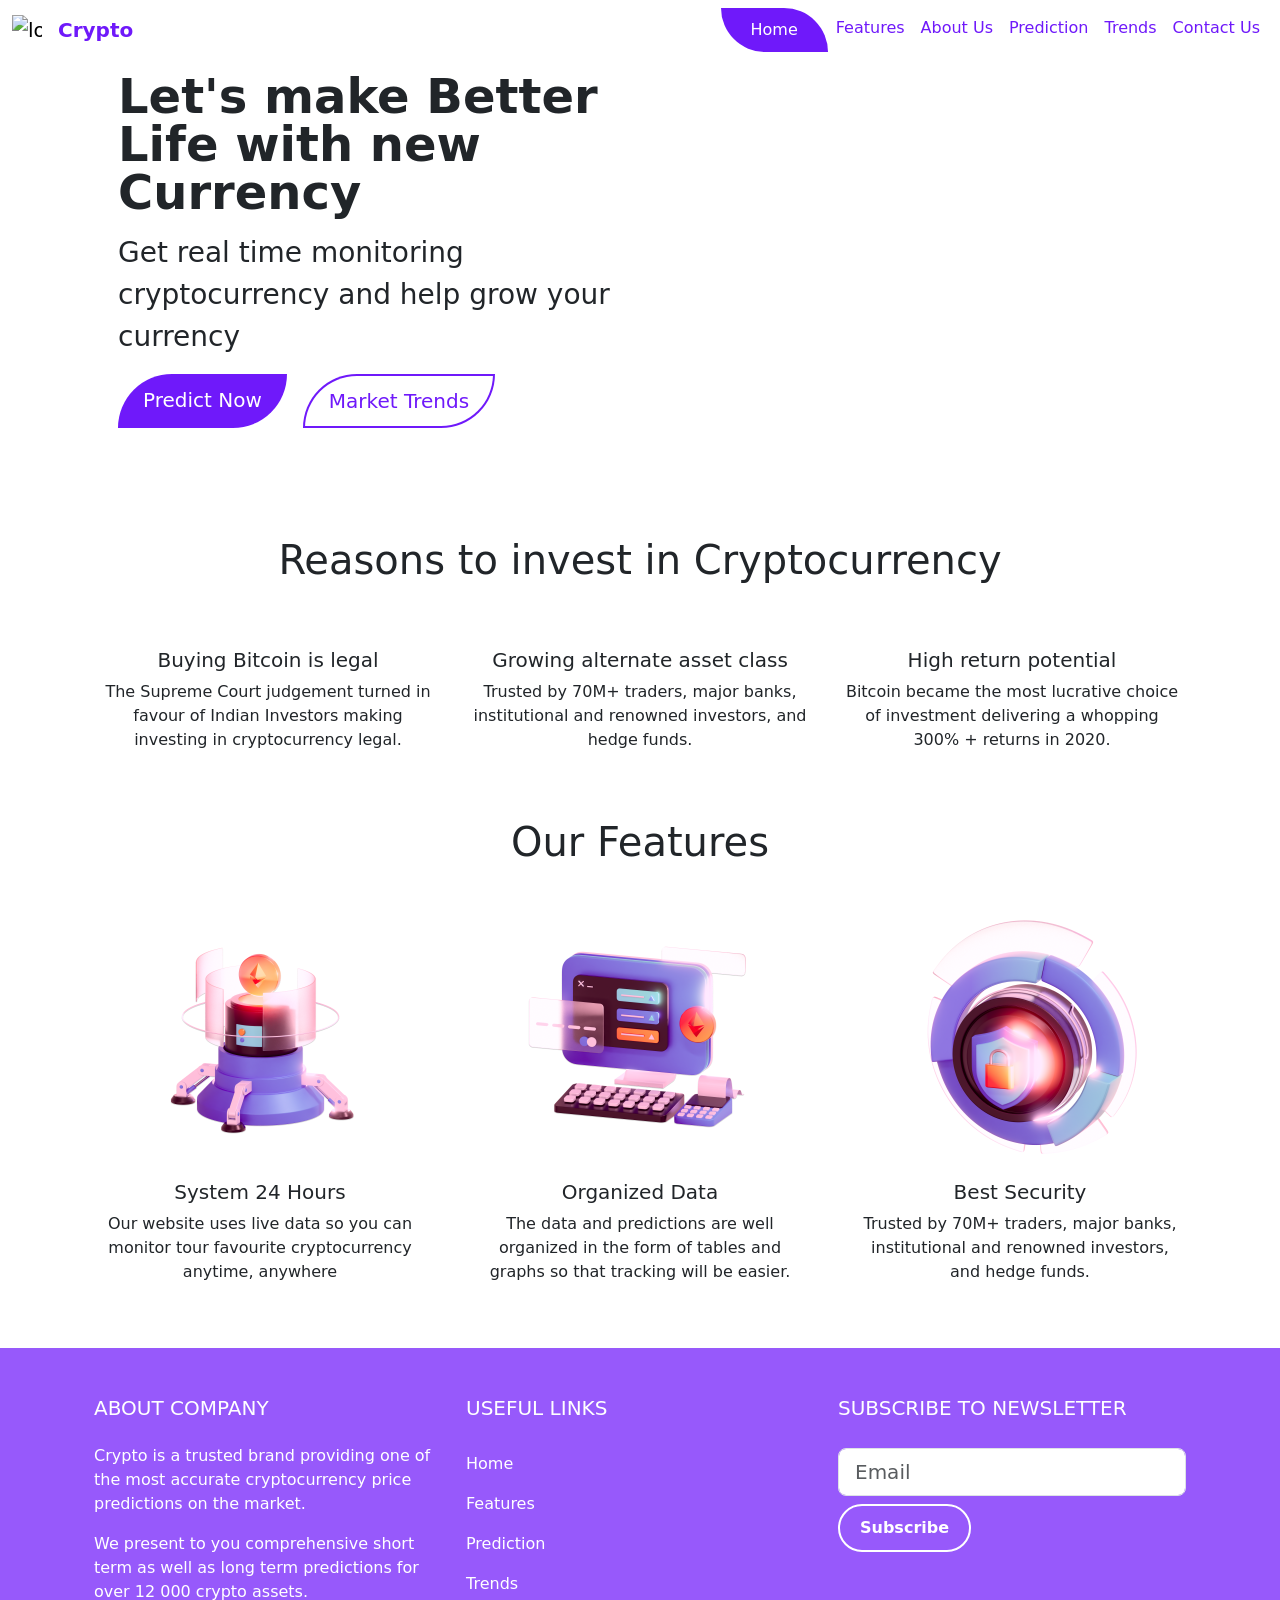
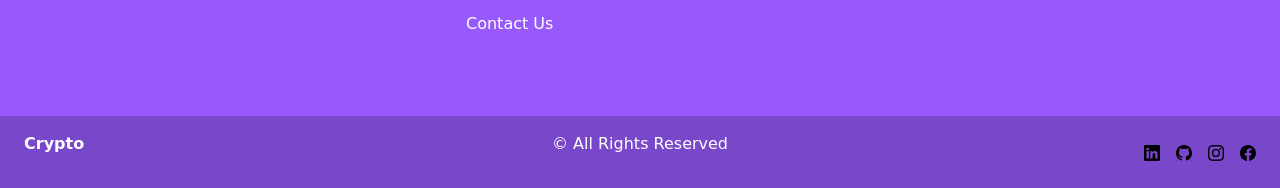
==== index.html @ be85355a "new file:   .streamlit/config.toml 	new file:   app.html 	new file:   comparison.py 	new file:   con" ====
<!DOCTYPE html>
<html lang="en">
  <head>
    <!-- Required meta tags -->
    <meta charset="utf-8" />
    <meta name="viewport" content="width=device-width, initial-scale=1" />

    <!-- Bootstrap CSS -->
    <link
      href="https://cdn.jsdelivr.net/npm/bootstrap@5.1.3/dist/css/bootstrap.min.css"
      rel="stylesheet"
      integrity="sha384-1BmE4kWBq78iYhFldvKuhfTAU6auU8tT94WrHftjDbrCEXSU1oBoqyl2QvZ6jIW3"
      crossorigin="anonymous"
    />
    <link
      href="https://cdn.jsdelivr.net/npm/bootstrap@5.1.3/dist/css/bootstrap.min.css"
      rel="stylesheet"
      integrity="sha384-1BmE4kWBq78iYhFldvKuhfTAU6auU8tT94WrHftjDbrCEXSU1oBoqyl2QvZ6jIW3"
      crossorigin="anonymous"
    />
    <script
      src="https://code.jquery.com/jquery-3.6.0.min.js"
      integrity="sha256-/xUj+3OJU5yExlq6GSYGSHk7tPXikynS7ogEvDej/m4="
      crossorigin="anonymous"
    ></script>
    <link
      rel="stylesheet"
      type="text/css"
      href="https://cdn.datatables.net/1.11.4/css/jquery.dataTables.css"
    />
    <script
      type="text/javascript"
      charset="utf8"
      src="https://cdn.datatables.net/1.11.4/js/jquery.dataTables.js"
    ></script>
    <script src="https://ajax.googleapis.com/ajax/libs/jquery/2.2.0/jquery.min.js"></script>

    <link rel="stylesheet" href="style.css" />
    <!-- <script src="index.js"></script> -->
    <title>Crypto</title>
  </head>
  <body>
    <!-- <h1>Hello, world!</h1> -->

    <!-- <header class="d-flex flex-wrap justify-content-center py-3 mb-4 "> -->
    <nav class="navbar navbar-expand-lg navbar-light" style="color: #6f19fa">
      <div class="container-fluid" style="color: #6f19fa">
        <img
          class="navbar-brand"
          src="https://img.icons8.com/ios/50/000000/bitcoin-exchange--v1.png"
          width="30px"
          alt="logo"/>

        <a class="navbar-brand fw-bold" href="#" style="color: #6f19fa">Crypto</a>
        <button
          fill="black"
          class="navbar-toggler"
          type="button"
          data-bs-toggle="collapse"
          data-bs-target="#navbarSupportedContent"
          aria-controls="navbarSupportedContent"
          aria-expanded="false"
          aria-label="Toggle navigation">
          <span class="navbar-toggler-icon"
            ><i class="fa fa-navicon"
              style="color: rgb(98, 0, 255); font-size: 28px"></i></span>
        </button>

        <div
          class="collapse navbar-collapse flex-grow-1 text-right"
          id="navbarSupportedContent" >
          <!-- <div class="d-flex flex-wrap justify-content-end"> -->
          <ul class="navbar-nav ms-auto flex-nowrap" style="color: #6f19fa">
            <li class="nav-item">
              <a class="nav-link active" aria-current="page" href="index.html">Home</a>
            </li>
            <li class="nav-item">
              <a class="nav-link" href="#features">Features</a>
            </li>
            <li class="nav-item">
              <a class="nav-link" href="#about">About Us</a>
            </li>
            <li class="nav-item">
              <a class="nav-link" href="app.html">Prediction</a>
            </li>
            <li class="nav-item">
              <a class="nav-link" href="market.html">Trends</a>
            </li>
            <!-- <li class="nav-item">
              <a class="nav-link">About Us</a>
            </li> -->
            <li class="nav-item">
              <a class="nav-link" href="contact.html">Contact Us</a>
            </li>
          </ul>
        </div>
        <!-- </div> -->
      </div>
    </nav>

    <div class="container col-xxl-8 px-5 py-1">
      <div class="row flex-lg-row-reverse align-items-center g-2 py-2">
          <div class="col-10 col-sm-8 col-lg-6">
            <script src="https://unpkg.com/@lottiefiles/lottie-player@latest/dist/lottie-player.js"></script>

             <lottie-player
              src="https://assets10.lottiefiles.com/packages/lf20_yc9ywdm7.json"
              background="transparent"
              speed="2"
              loop
              autoplay class="d-block mx-lg-auto img-fluid" alt="Bootstrap Themes" width="700"
                  height="500" loading="lazy"></lottie-player>
          </div>
          <div class="col-lg-6">
              <h1 class="display-5 fw-bold lh-1 mb-3">Let's make Better Life with new Currency</h1>
              <p class="lead fs-3"> Get real time monitoring cryptocurrency and help grow your
                currency</p>
              <div class="d-grid gap-2 d-md-flex justify-content-md-start">
                  <a id="" href="" class="btn2 btn btn-lg px-4 me-md-2" href="app.html"
                  >Predict Now</a>
                  <a class="btn3 btn btn-lg px-4" href="market.html">Market Trends</a>
              </div>
          </div>
      </div>
  </div>

    <div class="container">
      <!-- <img src="aave.png" alt="" class="bitcoin" width="200px"> -->
        <h1 class="col text-center mt-3 pt-5 mt-5 mb-5">
          Reasons to invest in Cryptocurrency
        </h1>

        <!-- <div class="row gap-5">
           -->
  
        <!-- <div class="col col-md-12"> -->
          <div class="card-group">
          <div class="card">
            <center>
            <div class="card-body">
              <h5 class="card-title">Buying Bitcoin is legal</h5>
              <p class="card-text">
                The Supreme Court judgement turned in favour of Indian Investors
                making investing in cryptocurrency legal.
              </p>
              <!--         <a href="#" class="btn btn-primary">Go somewhere</a> -->
            </div>
          </center>
          </div>
        <!-- </div> -->
        <!-- <div class="col "> -->
          <div class="card" >
            <center>
            <div class="card-body">
              <h5 class="card-title">Growing alternate asset class</h5>
              <p class="card-text">
                Trusted by 70M+ traders, major banks, institutional and renowned
                investors, and hedge funds.
              </p>
              <!--         <a href="#" class="btn btn-primary">Go somewhere</a> -->
            </div>
          </center>
          </div>
        <!-- </div> -->
        <!-- <div class="col"> -->
          <div class="card" >
            <center>
            <div class="card-body">
              <h5 class="card-title">High return potential</h5>
              <p class="card-text">
                Bitcoin became the most lucrative choice of investment
                delivering a whopping 300% + returns in 2020.
              </p>
              <!--         <a href="#" class="btn btn-primary">Go somewhere</a> -->
            </div>
          </center>
          </div>
        </div>
      </div>
    
    </div>

    


    <div class="container space2" id="features">
      <h1 class="text-center mb-5">Our Features</h1>
      <div class="row">
        <div class="col">
          <div class="card" >
            <center>
              <img
                src="img/server.png"
                class="card-img-top"
                alt="..."
                style="width: 250px"
              />
              <div class="card-body">
                <h5 class="card-title">System 24 Hours</h5>
                <p class="card-text">
                  Our website uses live data so you can monitor tour favourite
                  cryptocurrency anytime, anywhere
                </p>
                <!--         <a href="#" class="btn btn-primary">Go somewhere</a> -->
              </div>
            </center>
          </div>
        </div>

        <div class="col">
          <div class="card" >
            <center>
              <img
                src="img/payment1.png"
                class="card-img-top"
                alt="..."
                style="width: 250px"
              />
              <div class="card-body">
                <h5 class="card-title">Organized Data</h5>
                <p class="card-text">
                  The data and predictions are well organized in the form of
                  tables and graphs so that tracking will be easier.
                </p>
                <!--         <a href="#" class="btn btn-primary">Go somewhere</a> -->
              </div>
            </center>
          </div>
        </div>
        <div class="col">
          <div class="card" >
            <center>
              <img
                src="img/security.png"
                class="card-img-top"
                alt="..."
                style="width: 250px"
              />
              <div class="card-body">
                <h5 class="card-title">Best Security</h5>
                <p class="card-text">
                  Trusted by 70M+ traders, major banks, institutional and
                  renowned investors, and hedge funds.
                </p>
                <!--         <a href="#" class="btn btn-primary">Go somewhere</a> -->
              </div>
            </center>
          </div>
        </div>
      </div>
    </div>

    <div class=" mt-5" id="about">

      <footer class="text-white text-center text-lg-start " style="background-color: #6f19fab7;">
        <!-- Grid container -->
        <div class="container p-4">
          <!--Grid row-->
          <div class="row mt-4">
            <!--Grid column-->
            <div class="col-lg-4 col-md-12 mb-2 mb-md-0">
              <h5 class="text-uppercase mb-4">About company</h5>
    
              <p class="fw-4">
                Crypto is a trusted brand providing one of the most accurate cryptocurrency price predictions on the market. 

              </p>
    
              <p class="fw-4">
We present to you comprehensive short term as well as long term predictions for over 12 000 crypto assets.
              </p>
  
            </div>
            <!--Grid column-->
    
            <div class="col-lg-4 col-md-6 mb-2 mb-md-0">
              <h5 class="text-uppercase mb-4">Useful Links</h5>
              <ul class="navbar-nav ms-auto flex-nowrap">
                  <li class="nav-item">
                    <a class="nav-link" aria-current="page" href="index.html" style="color:white; font-weight:500;">Home</a>
                  </li>
                  <li class="nav-item">
                    <a class="nav-link" href="#features" style="color:white; font-weight:500;">Features</a>
                  </li>
                  <li class="nav-item">
                    <a class="nav-link" href="app.html" style="color:white; font-weight:500;">Prediction</a>
                  </li>
                  <li class="nav-item">
                    <a class="nav-link" href="market.html" style="color:white; font-weight:500;">Trends</a>
                  </li>
                  <!-- <li class="nav-item">
                    <a class="nav-link">About Us</a>
                  </li> -->
                  <li class="nav-item">
                    <a class="nav-link" href="contact.html" style="color:white; font-weight:500;">Contact Us</a>
                  </li>
                </ul>
  
            </div>
  
            <!--Grid column-->
            <div class="col-lg-4 col-md-6 mb-2 mb-md-0">
              <h5 class="text-uppercase mb-4 pb-1">Subscribe to Newsletter</h5>
<form name="subscribe" method="POST" data-netlify="true">
          <div class="form-outline form-white mb-4">
            <input type="email" id="formControlLg" class="form-control form-control-lg" name="email" placeholder="Email"/>
            <!-- <label class="form-label" for="formControlLg">Search</label> -->
            <button class="btn mt-2 btn4" type="submit">Subscribe</button>
          </div>
        </form>
            </div>
            <!--Grid column-->
    
            <!--Grid column-->
  
            <!--Grid column-->
          </div>
          <!--Grid row-->
        </div>
        <!-- Grid container -->
    
        <!-- Copyright -->
        <!-- <div class="text-center p-3" style="background-color: rgba(0, 0, 0, 0.2);">
          © 2020 Copyright:
          <a class="text-white" href="https://mdbootstrap.com/">MDBootstrap.com</a>
        </div> -->
        <div class="" style="background-color: rgba(0, 0, 0, 0.2);">
          <footer
            class="d-flex mt-5 flex-wrap justify-content-between align-items-center py-3 ">
            <div class="col-md-4 d-flex align-items-center">
              <p class="ms-4 fw-bold">Crypto</p>
            </div>
            <p class="center">&copy; All Rights Reserved</p>
    
            <ul class="nav col-md-4 justify-content-end list-unstyled d-flex pe-4">
              <li class="ms-3">
                <a
                  class=""
                  href="https://www.linkedin.com/in/nandita-patra-ba6281208/"
                  target="blank"
                >
                  <svg
                    xmlns="http://www.w3.org/2000/svg"
                    width="16"
                    height="16"
                    fill="black"
                    class="bi bi-linkedin"
                    viewBox="0 0 16 16"
                  >
                    <path
                      d="M0 1.146C0 .513.526 0 1.175 0h13.65C15.474 0 16 .513 16 1.146v13.708c0 .633-.526 1.146-1.175 1.146H1.175C.526 16 0 15.487 0 14.854V1.146zm4.943 12.248V6.169H2.542v7.225h2.401zm-1.2-8.212c.837 0 1.358-.554 1.358-1.248-.015-.709-.52-1.248-1.342-1.248-.822 0-1.359.54-1.359 1.248 0 .694.521 1.248 1.327 1.248h.016zm4.908 8.212V9.359c0-.216.016-.432.08-.586.173-.431.568-.878 1.232-.878.869 0 1.216.662 1.216 1.634v3.865h2.401V9.25c0-2.22-1.184-3.252-2.764-3.252-1.274 0-1.845.7-2.165 1.193v.025h-.016a5.54 5.54 0 0 1 .016-.025V6.169h-2.4c.03.678 0 7.225 0 7.225h2.4z"
                    />
                  </svg>
                </a>
              </li>
              <li class="ms-3">
                <a class="" href="https://github.com/nandita-exe" target="blank">
                  <svg
                    xmlns="http://www.w3.org/2000/svg"
                    width="16"
                    height="16"
                    fill="black"
                    class="bi bi-github"
                    viewBox="0 0 16 16"
                  >
                    <path
                      d="M8 0C3.58 0 0 3.58 0 8c0 3.54 2.29 6.53 5.47 7.59.4.07.55-.17.55-.38 0-.19-.01-.82-.01-1.49-2.01.37-2.53-.49-2.69-.94-.09-.23-.48-.94-.82-1.13-.28-.15-.68-.52-.01-.53.63-.01 1.08.58 1.23.82.72 1.21 1.87.87 2.33.66.07-.52.28-.87.51-1.07-1.78-.2-3.64-.89-3.64-3.95 0-.87.31-1.59.82-2.15-.08-.2-.36-1.02.08-2.12 0 0 .67-.21 2.2.82.64-.18 1.32-.27 2-.27.68 0 1.36.09 2 .27 1.53-1.04 2.2-.82 2.2-.82.44 1.1.16 1.92.08 2.12.51.56.82 1.27.82 2.15 0 3.07-1.87 3.75-3.65 3.95.29.25.54.73.54 1.48 0 1.07-.01 1.93-.01 2.2 0 .21.15.46.55.38A8.012 8.012 0 0 0 16 8c0-4.42-3.58-8-8-8z"
                    />
                  </svg>
                </a>
              </li>
              <li class="ms-3">
                <a
                  class=""
                  href="https://www.instagram.com/whonandita/"
                  target="blank">
                  <svg
                    xmlns="http://www.w3.org/2000/svg"
                    width="16"
                    height="16"
                    fill="black"
                    class="bi bi-instagram"
                    viewBox="0 0 16 16">
                    <path
                      d="M8 0C5.829 0 5.556.01 4.703.048 3.85.088 3.269.222 2.76.42a3.917 3.917 0 0 0-1.417.923A3.927 3.927 0 0 0 .42 2.76C.222 3.268.087 3.85.048 4.7.01 5.555 0 5.827 0 8.001c0 2.172.01 2.444.048 3.297.04.852.174 1.433.372 1.942.205.526.478.972.923 1.417.444.445.89.719 1.416.923.51.198 1.09.333 1.942.372C5.555 15.99 5.827 16 8 16s2.444-.01 3.298-.048c.851-.04 1.434-.174 1.943-.372a3.916 3.916 0 0 0 1.416-.923c.445-.445.718-.891.923-1.417.197-.509.332-1.09.372-1.942C15.99 10.445 16 10.173 16 8s-.01-2.445-.048-3.299c-.04-.851-.175-1.433-.372-1.941a3.926 3.926 0 0 0-.923-1.417A3.911 3.911 0 0 0 13.24.42c-.51-.198-1.092-.333-1.943-.372C10.443.01 10.172 0 7.998 0h.003zm-.717 1.442h.718c2.136 0 2.389.007 3.232.046.78.035 1.204.166 1.486.275.373.145.64.319.92.599.28.28.453.546.598.92.11.281.24.705.275 1.485.039.843.047 1.096.047 3.231s-.008 2.389-.047 3.232c-.035.78-.166 1.203-.275 1.485a2.47 2.47 0 0 1-.599.919c-.28.28-.546.453-.92.598-.28.11-.704.24-1.485.276-.843.038-1.096.047-3.232.047s-2.39-.009-3.233-.047c-.78-.036-1.203-.166-1.485-.276a2.478 2.478 0 0 1-.92-.598 2.48 2.48 0 0 1-.6-.92c-.109-.281-.24-.705-.275-1.485-.038-.843-.046-1.096-.046-3.233 0-2.136.008-2.388.046-3.231.036-.78.166-1.204.276-1.486.145-.373.319-.64.599-.92.28-.28.546-.453.92-.598.282-.11.705-.24 1.485-.276.738-.034 1.024-.044 2.515-.045v.002zm4.988 1.328a.96.96 0 1 0 0 1.92.96.96 0 0 0 0-1.92zm-4.27 1.122a4.109 4.109 0 1 0 0 8.217 4.109 4.109 0 0 0 0-8.217zm0 1.441a2.667 2.667 0 1 1 0 5.334 2.667 2.667 0 0 1 0-5.334z"
                    />
                  </svg>
                </a>
              </li>
    
              <li class="ms-3">
                <a
                  class=""
                  href="https://www.facebook.com/nandita.xx"
                  target="blank"
                >
                  <svg
                    xmlns="http://www.w3.org/2000/svg"
                    width="16"
                    height="16"
                    fill="black"
                    class="bi bi-facebook"
                    viewBox="0 0 16 16"
                  >
                    <path
                      d="M16 8.049c0-4.446-3.582-8.05-8-8.05C3.58 0-.002 3.603-.002 8.05c0 4.017 2.926 7.347 6.75 7.951v-5.625h-2.03V8.05H6.75V6.275c0-2.017 1.195-3.131 3.022-3.131.876 0 1.791.157 1.791.157v1.98h-1.009c-.993 0-1.303.621-1.303 1.258v1.51h2.218l-.354 2.326H9.25V16c3.824-.604 6.75-3.934 6.75-7.951z"
                    />
                  </svg>
                </a>
              </li>
            </ul>
          </footer>
        </div>
        <!-- Copyright -->
      </footer>
    
    </div>

    <!-- Optional JavaScript; choose one of the two! -->

    <!-- Option 1: Bootstrap Bundle with Popper -->
    <script
      src="https://cdn.jsdelivr.net/npm/bootstrap@5.1.3/dist/js/bootstrap.bundle.min.js"
      integrity="sha384-ka7Sk0Gln4gmtz2MlQnikT1wXgYsOg+OMhuP+IlRH9sENBO0LRn5q+8nbTov4+1p"
      crossorigin="anonymous"
    ></script>

    <!-- Option 2: Separate Popper and Bootstrap JS -->
    <!--
    <script src="https://cdn.jsdelivr.net/npm/@popperjs/core@2.10.2/dist/umd/popper.min.js" integrity="sha384-7+zCNj/IqJ95wo16oMtfsKbZ9ccEh31eOz1HGyDuCQ6wgnyJNSYdrPa03rtR1zdB" crossorigin="anonymous"></script>
    <script src="https://cdn.jsdelivr.net/npm/bootstrap@5.1.3/dist/js/bootstrap.min.js" integrity="sha384-QJHtvGhmr9XOIpI6YVutG+2QOK9T+ZnN4kzFN1RtK3zEFEIsxhlmWl5/YESvpZ13" crossorigin="anonymous"></script>
    -->
    <script src=""></script>
  </body>
</html>
---- style.css ----
/* body{
 background-image: url(aave.png);
} */
.btn2 {
    background-color: #6f19fa;
    border-radius: 80px 0px 80px 0px;
    padding:10px 20px 10px;
    color: white;
    text-decoration:none;
  
  }
  .btn2:hover {
    background-color: transparent;
    border:2px solid #6f19fa;
    border-radius: 80px 0px 80px 0px;
    padding:10px 20px 10px;
    color: #6f19fa;
    text-decoration:none;
  }
  .space{
    margin-top:120px;
  }
  .space2{
    margin-top:50px;
  }


  .btn3 {
    background-color: transparent;
    border:2px solid #6f19fa;
    border-radius: 80px 0px 80px 0px;
    padding:10px 20px 10px;
    color: #6f19fa;
    text-decoration:none;
  }
  .btn3:hover {
    background-color: #6f19fa;
    border-radius: 80px 0px 80px 0px;
    padding:10px 20px 10px;
    color: white;
    text-decoration:none;
  
  }

  .card{
      border:0px;
      background: transparent;
  }
  .navbar-toggler-icon{
    color:#6f19fa;
  }

  .navbar-light .navbar-nav .nav-link {
    color: #6f19fa;
    font-weight: 500;
}
.navbar-light .navbar-nav .nav-link:hover {
  color: #6f19fa;
  text-decoration: underline;
  text-decoration: underline  2px #6f19fa;
  margin-bottom: 5px;
  text-underline-position: under;
}
.navbar-light .navbar-nav .nav-link.active, .navbar-light .navbar-nav .show>.nav-link {
  color: #6f19fa;
  text-decoration: underline;
  background-color: #6f19fa;
  border-radius: 0px 80px 0px 80px;
  padding:10px 30px 10px;
  color: white;
  text-decoration:none;
}
.navbar-light .navbar-nav .nav-link .active {
  color: #6f19fa;
  text-decoration: underline  2px #6f19fa;
  margin-bottom: 5px;
  text-underline-position: under;
}
.bitcoin{
  background-image: url(aave.png);
  background-size: 200px;
  background-repeat: no-repeat;
  opacity: 70%;
}
.purple{
  background-color: #6f19fa;
}
.btn4 {
  background-color: transparent;
  border:2px solid #ffffff;
  border-radius: 100px;
  padding:10px 20px 10px;
  color: #ffffff;
  text-decoration:none;
  font-weight: 700;
}
.btn4:hover {
  background-color: white;
  border:2px solid transparent;
  border-radius: 100px;
  padding:10px 20px 10px;
  color: #6f19fa;
  text-decoration:none;

}

.nav-link {
  color: white;
  font-weight: 500;
}
 .nav-link:hover {
color: white;
text-decoration: underline;
text-decoration: underline  2px white;
margin-bottom: 5px;
text-underline-position: under;
}
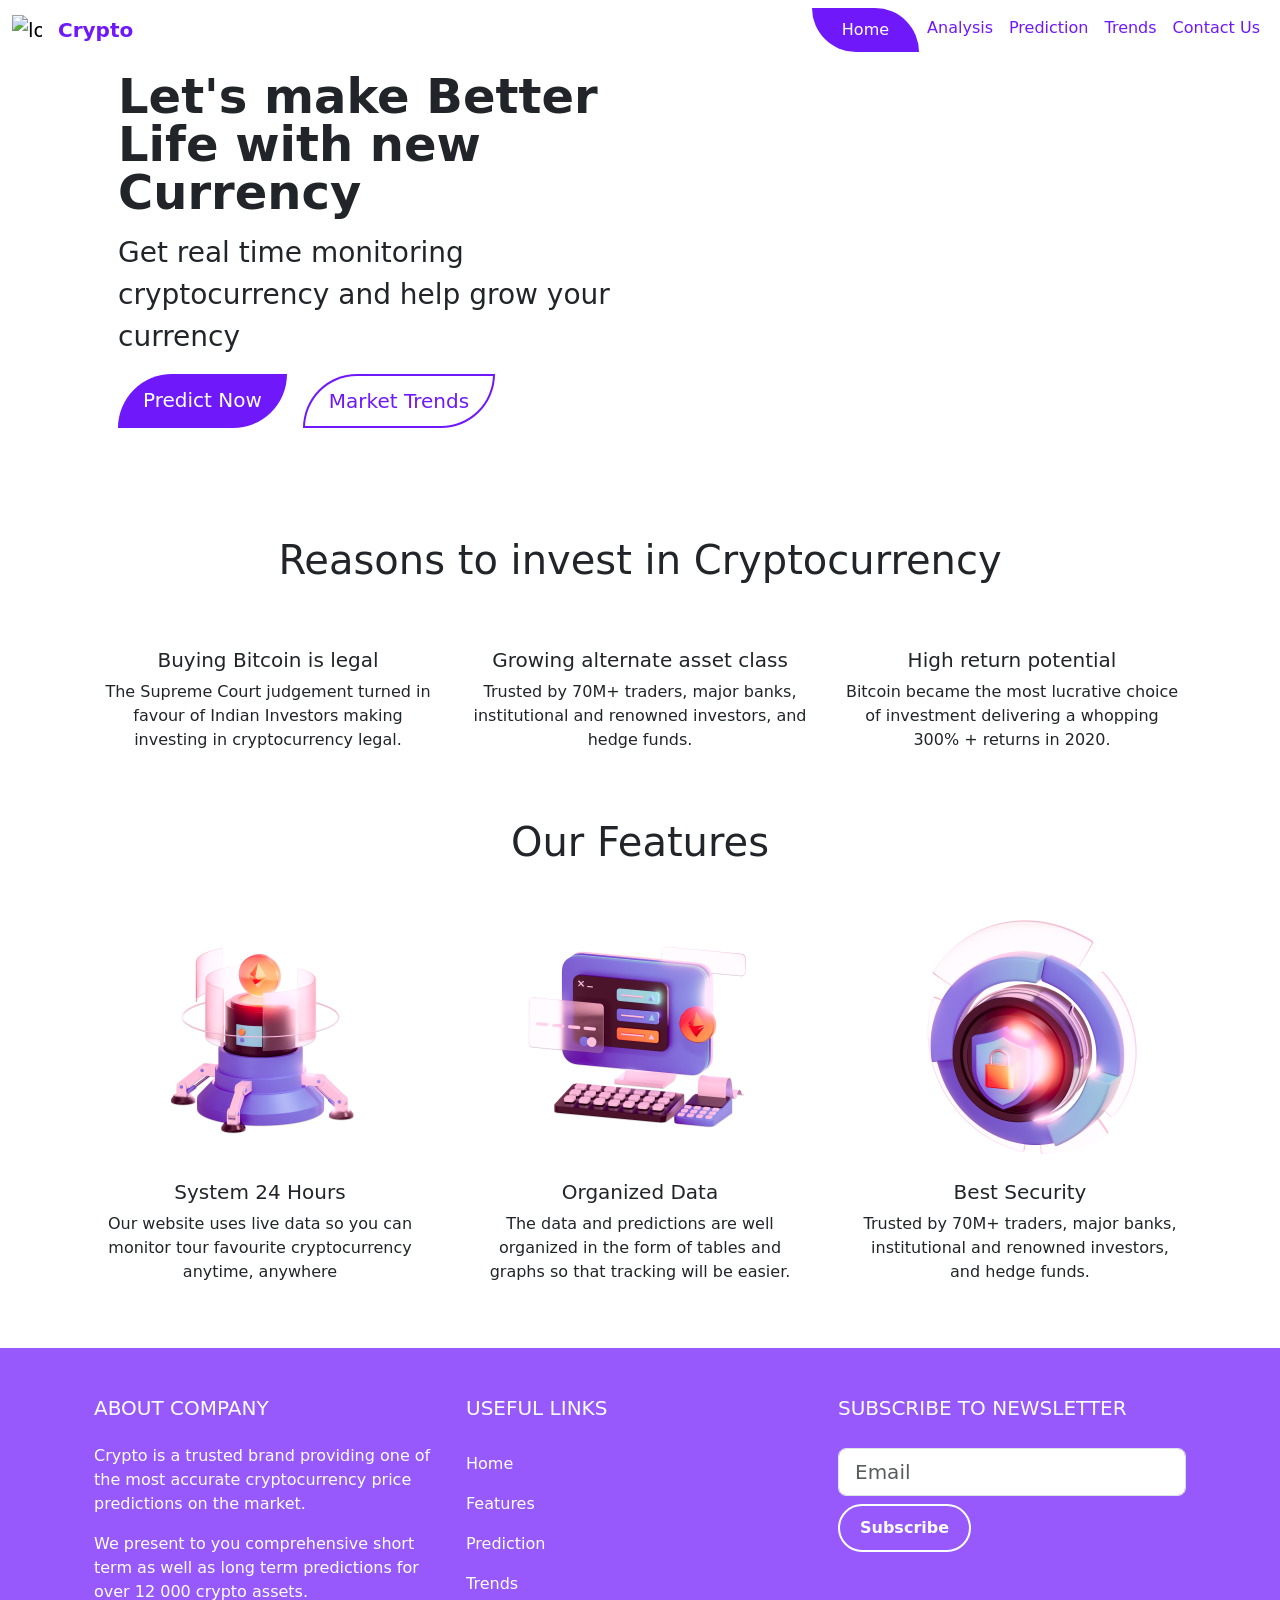
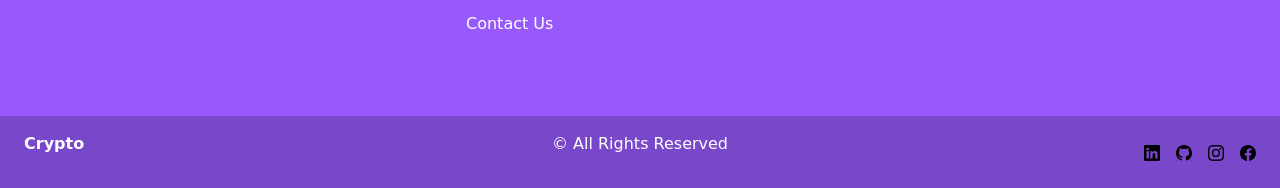
==== commit d1267f9f: "new file:   analysis.html 	modified:   app.html 	modified:   contact.html 	modified:   index.html 	m" ====
--- a/index.html
+++ b/index.html
@@ -4,6 +4,7 @@
     <!-- Required meta tags -->
     <meta charset="utf-8" />
     <meta name="viewport" content="width=device-width, initial-scale=1" />
+    <script src="https://unpkg.com/@lottiefiles/lottie-player@latest/dist/lottie-player.js"></script>
 
     <!-- Bootstrap CSS -->
     <link
@@ -74,11 +75,11 @@
             <li class="nav-item">
               <a class="nav-link active" aria-current="page" href="index.html">Home</a>
             </li>
+            <!-- <li class="nav-item">
+              <a class="nav-link" href="#about">About Us</a>
+            </li> -->
             <li class="nav-item">
-              <a class="nav-link" href="#features">Features</a>
-            </li>
-            <li class="nav-item">
-              <a class="nav-link" href="#about">About Us</a>
+              <a class="nav-link" href="analysis.html" target="_self">Analysis</a>
             </li>
             <li class="nav-item">
               <a class="nav-link" href="app.html">Prediction</a>
@@ -101,7 +102,6 @@
     <div class="container col-xxl-8 px-5 py-1">
       <div class="row flex-lg-row-reverse align-items-center g-2 py-2">
           <div class="col-10 col-sm-8 col-lg-6">
-            <script src="https://unpkg.com/@lottiefiles/lottie-player@latest/dist/lottie-player.js"></script>
 
              <lottie-player
               src="https://assets10.lottiefiles.com/packages/lf20_yc9ywdm7.json"
